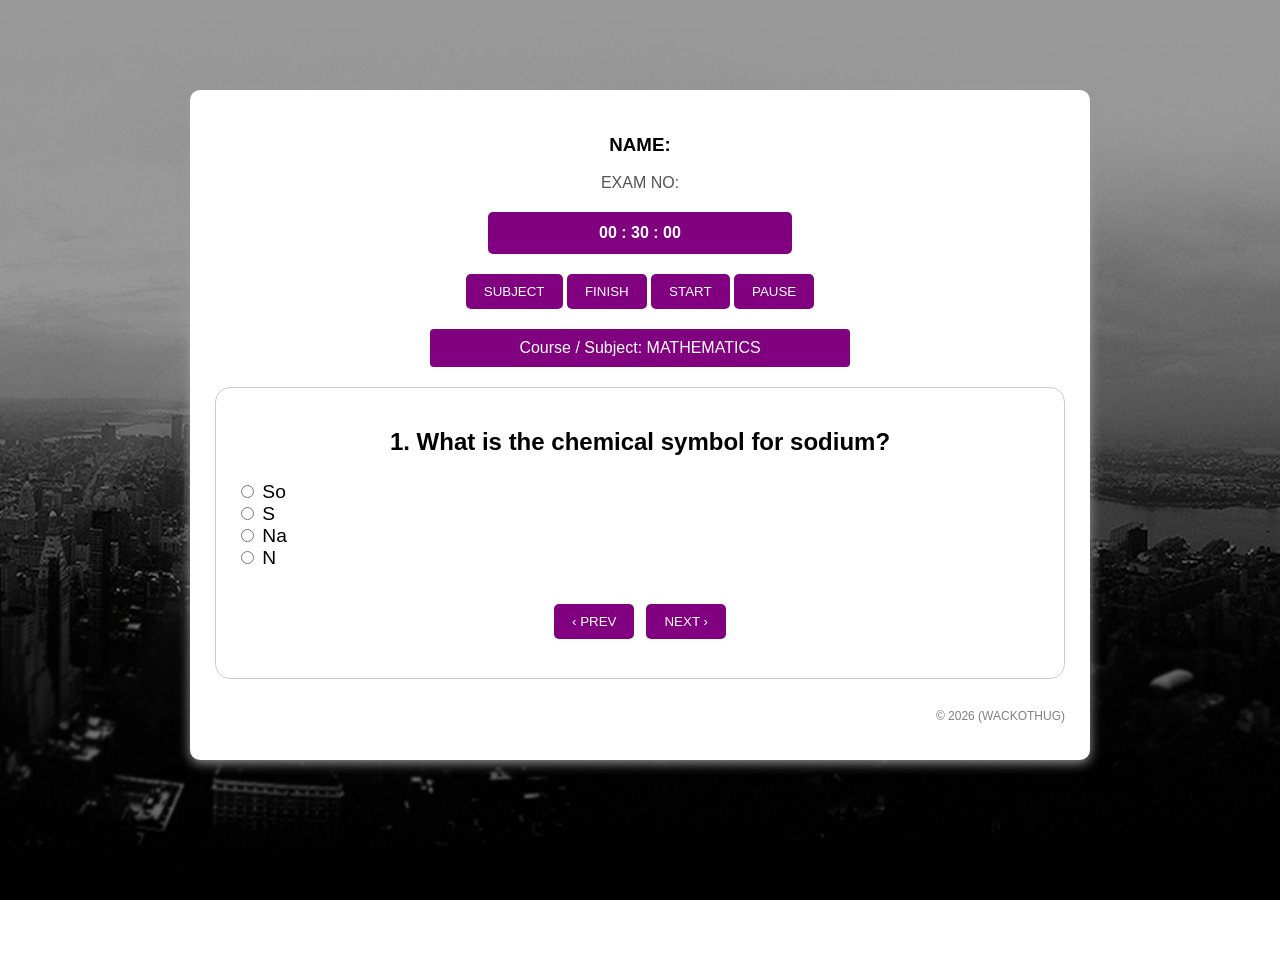
==== chemistry.html @ 69e88f33 "first Commit" ====
<!DOCTYPE html>
<html lang="en">
<head>
  <meta charset="UTF-8">
  <meta name="viewport" content="width=device-width, initial-scale=1">
  <title>Mathematics CBT</title>

  <style>
    @media screen and (max-width: 600px) {
      .page {
        padding: 16px !important;
      }

      .exam-card {
        margin: 10px auto !important;
        padding: 18px 12px !important;
      }

      #choices {
        font-size: 1rem !important;
      }

      .question-box {
        padding: 14px !important;
      }
    }
  </style>
</head>

<body style="margin: 0; font-family: Arial, sans-serif;">
  <div class="page" style="min-height: 100vh; padding: 30px 16px; background: #f1f1f1cc url('./BG.png') center / cover fixed;">

    <main class="exam-card" style="max-width: 850px; margin: 60px auto; padding: 25px; background: white; border-radius: 10px; box-shadow: 0 3px 12px #999; text-align: center;">


      <h3>NAME: <span id="userName"></span></h3>
      <p style="color: #555;">EXAM NO: <span id="userExam"></span></p>

      <div id="clock" style="width: 280px; max-width: 100%; margin: 20px auto; padding: 12px; border-radius: 5px; background: purple; color: white; font-weight: bold;">
        00 : 30 : 00
      </div>
<a href="./selection.html"><button style="padding: 10px 18px; border: 0; border-radius: 5px; background: purple; color: white; cursor: pointer;">
        SUBJECT
      </button></a>

      <button onclick="submitQuiz()" style="padding: 10px 18px; border: 0; border-radius: 5px; background: purple; color: white; cursor: pointer;">
        FINISH
      </button>
      <button onclick="start3()" style="padding: 10px 18px; border: 0; border-radius: 5px; background: purple; color: white; cursor: pointer;">
        START
      </button>
       <button onclick="pauseTime()" style="padding: 10px 18px; border: 0; border-radius: 5px; background: purple; color: white; cursor: pointer;">
        PAUSE
      </button>

      <div style="max-width: 400px; margin: 20px auto; padding: 10px; border-radius: 4px; background: purple; color: white;">
        Course / Subject: MATHEMATICS
      </div>

      <section class="question-box" style="min-height: 250px; padding: 20px; border: 1px solid #ccc; border-radius: 15px;">
        <h2 id="question" style="margin-bottom: 25px;"></h2>
        <div id="choices" style="font-size: 1.2rem; text-align: left;"></div>

        <div style="display: flex; justify-content: center; gap: 12px; margin-top: 35px; flex-wrap: wrap;">
          <button onclick="previous()" style="padding: 10px 18px; border: 0; border-radius: 5px; background: purple; color: white; cursor: pointer;">
            ‹ PREV
          </button>
          <button onclick="next()" style="padding: 10px 18px; border: 0; border-radius: 5px; background: purple; color: white; cursor: pointer;">
            NEXT ›
          </button>
        </div>

        <p id="score"></p>
      </section>

      <p style="margin-top: 30px; color: gray; font-size: 12px; text-align: right;">
        © 2026 (WACKOTHUG)
      </p>
    </main>
  </div>

  <script src="./front3.js"></script>
</body>
</html>
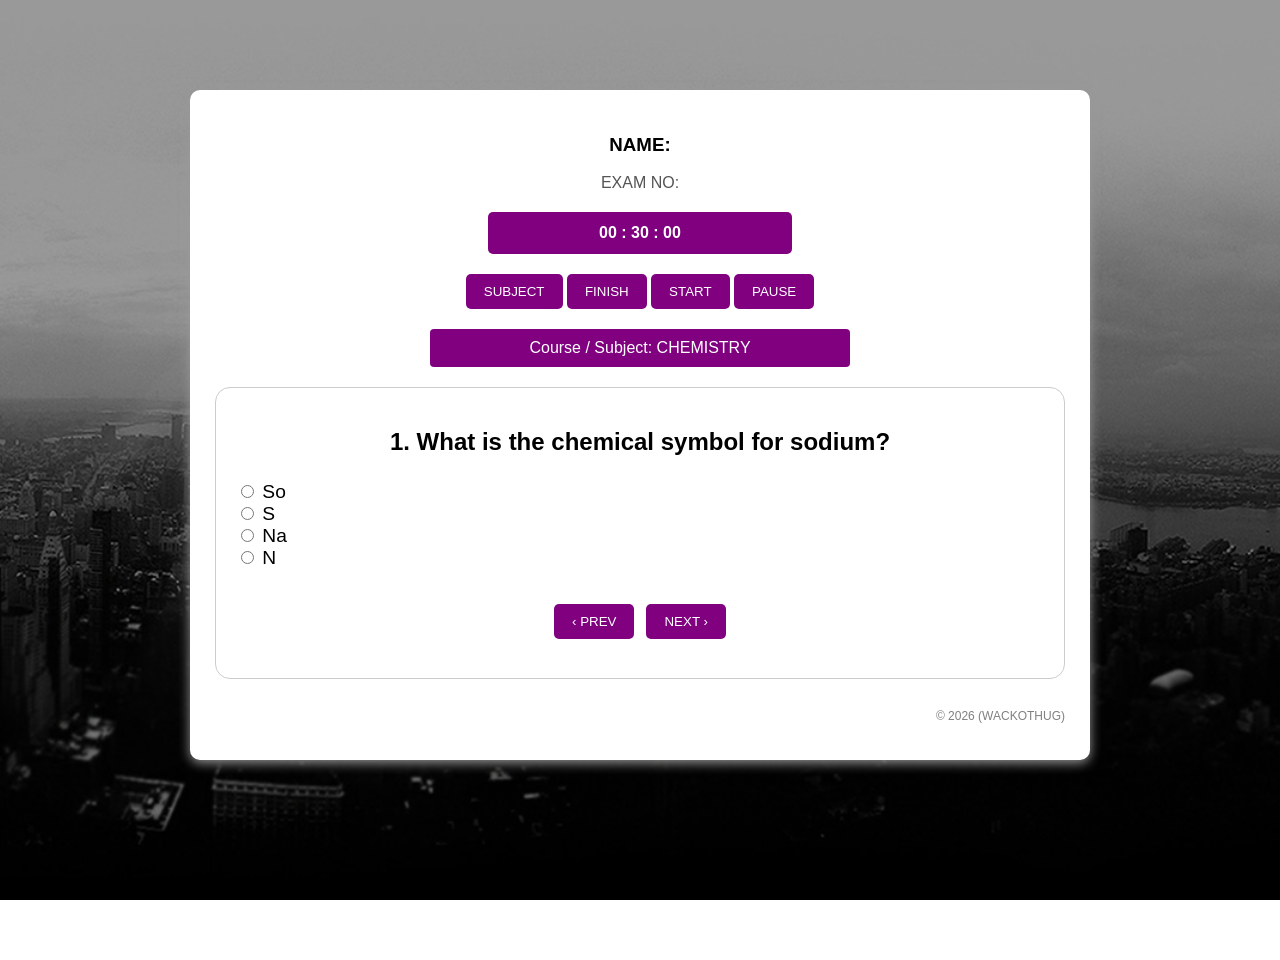
==== commit ee0a16d2: "first commit" ====
--- a/chemistry.html
+++ b/chemistry.html
@@ -6,24 +6,50 @@
   <title>Mathematics CBT</title>
 
   <style>
-    @media screen and (max-width: 600px) {
-      .page {
-        padding: 16px !important;
-      }
+@media screen and (max-width: 600px) {
+  .page {
+    min-height: 100vh;
+    padding: 12px !important;
+    background-attachment: fixed !important;
+    background-position: center !important;
+    background-size: cover !important;
+  }
 
-      .exam-card {
-        margin: 10px auto !important;
-        padding: 18px 12px !important;
-      }
+  .exam-card {
+    margin: 16px auto !important;
+    padding: 18px 12px !important;
+  }
 
-      #choices {
-        font-size: 1rem !important;
-      }
+  .exam-card > a,
+  .exam-card > button {
+    display: inline-block;
+    box-sizing: border-box;
+    width: calc(50% - 8px);
+    margin: 4px 2px;
+    padding: 10px 6px !important;
+    font-size: 0.85rem;
+  }
 
-      .question-box {
-        padding: 14px !important;
-      }
-    }
+  .exam-card > a button {
+    width: 100%;
+    margin: 0;
+  }
+
+  #clock {
+    width: auto !important;
+  }
+
+  #choices {
+    font-size: 1rem !important;
+  }
+
+  .question-box {
+    min-height: 0 !important;
+    padding: 14px !important;
+  }
+}
+
+</style>
   </style>
 </head>
 
@@ -54,7 +80,7 @@
       </button>
 
       <div style="max-width: 400px; margin: 20px auto; padding: 10px; border-radius: 4px; background: purple; color: white;">
-        Course / Subject: MATHEMATICS
+        Course / Subject: CHEMISTRY
       </div>
 
       <section class="question-box" style="min-height: 250px; padding: 20px; border: 1px solid #ccc; border-radius: 15px;">
